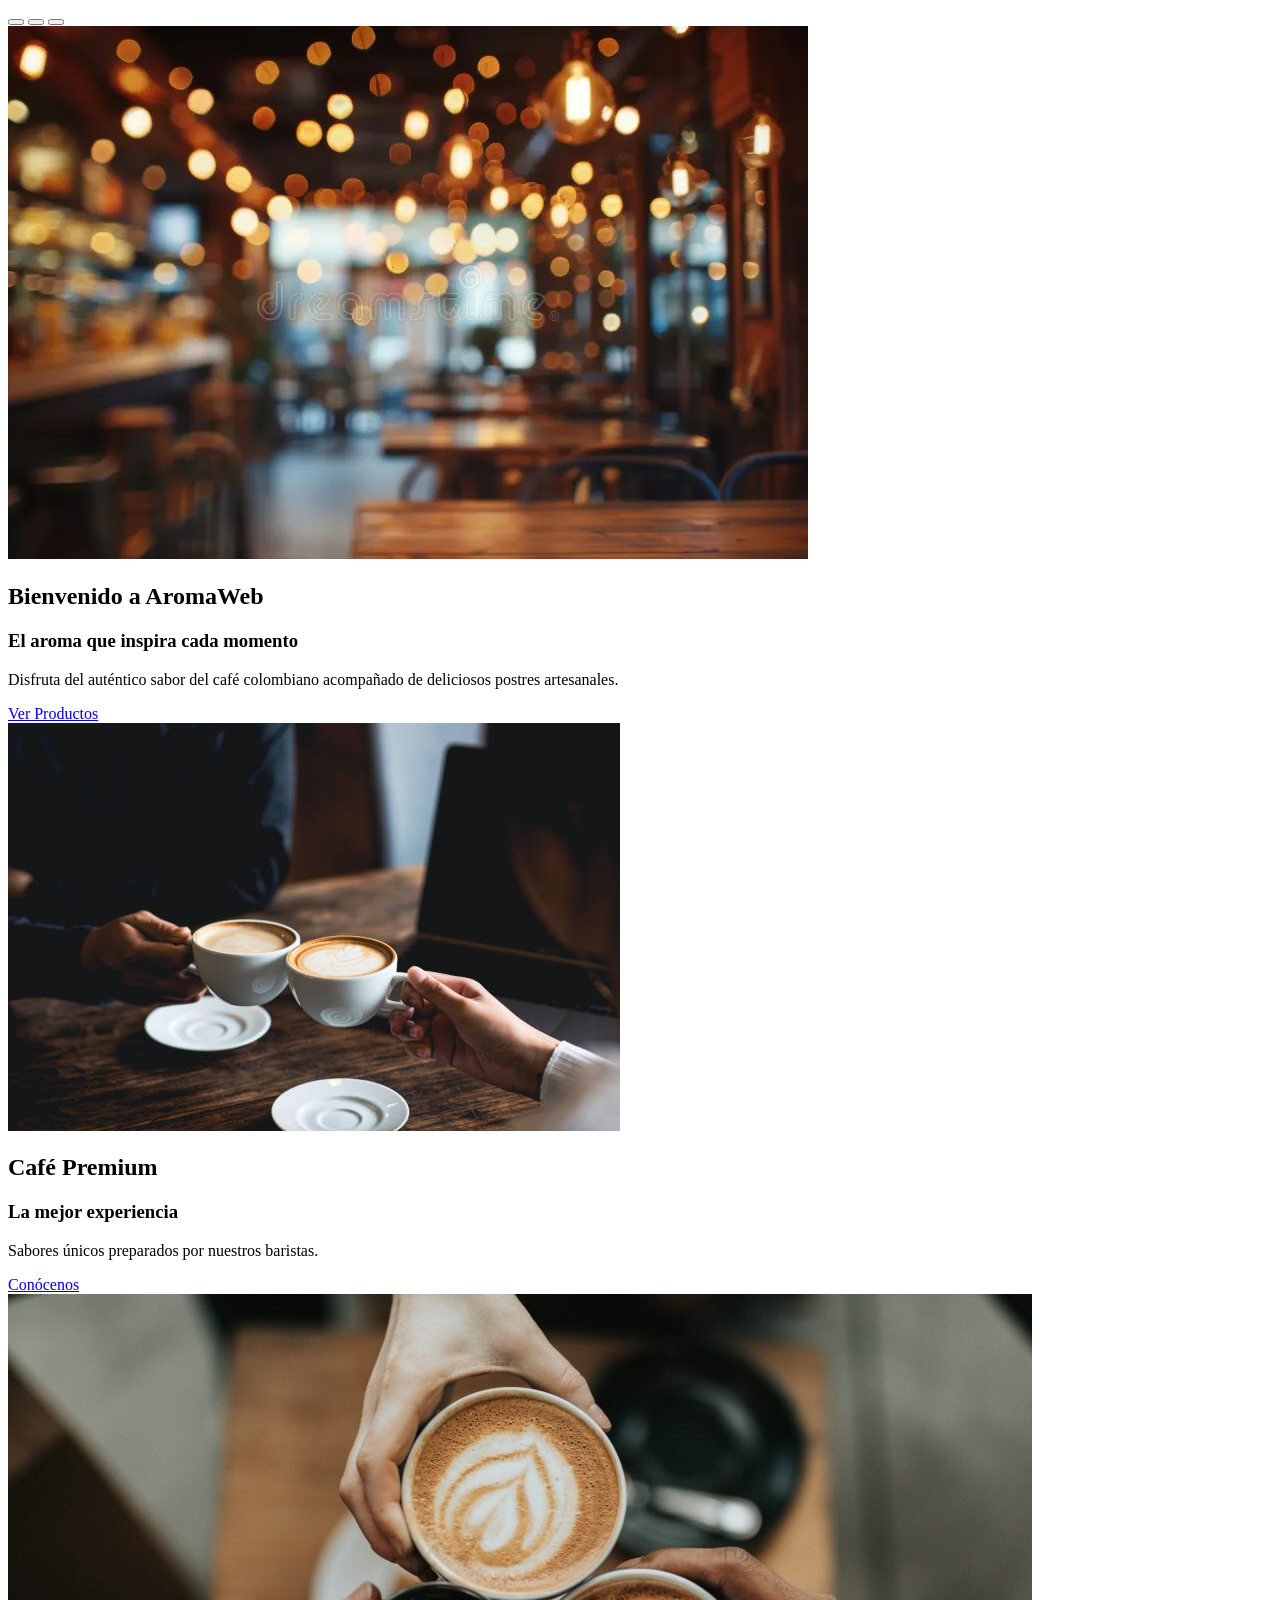
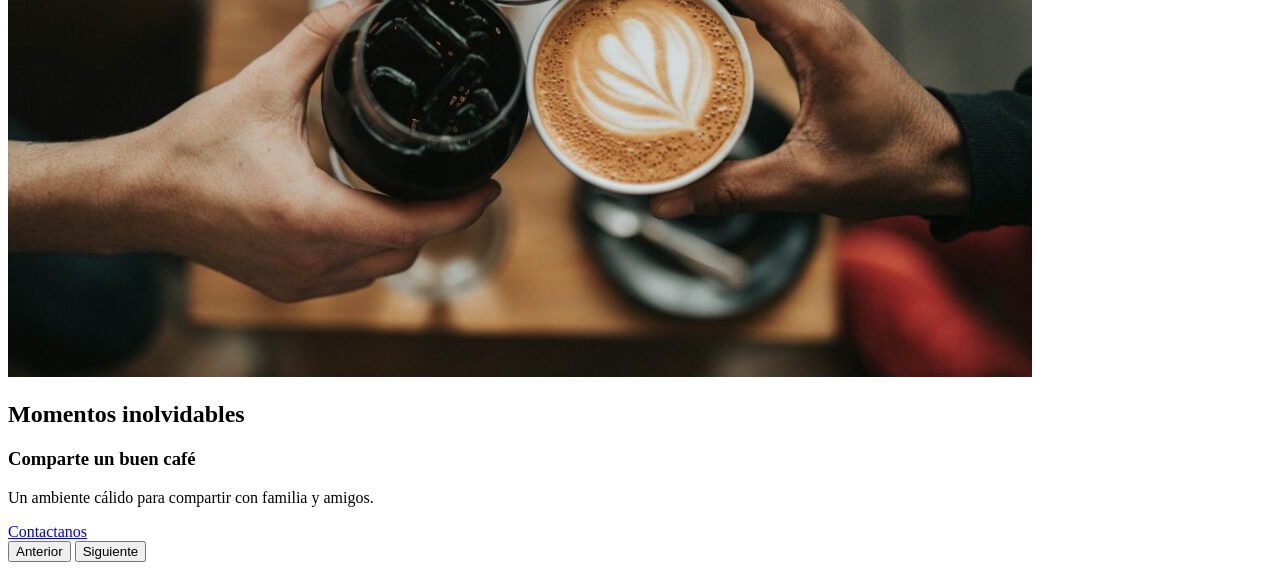
==== index.html @ 2843457e "Enlazar estilos.css con index.html" ====
<!DOCTYPE html>
<html lang="es">
<head>
    <meta charset="UTF-8">
    <meta name="viewport" content="width=device-width, initial-scale=1.0">
    <title>AromaWeb</title>
    <link rel="stylesheet" href="css/estilos.css">
</head>
<body>
    <section class="banner">
        <div id="carouselBanner" class="carousel slide carousel-fade" data-bs-ride="carousel">

            <div class="carousel-indicators">
                <button type="button" data-bs-target="#carouselBanner" data-bs-slide-to="0" class="active"></button>
                <button type="button" data-bs-target="#carouselBanner" data-bs-slide-to="1"></button>
                <button type="button" data-bs-target="#carouselBanner" data-bs-slide-to="2"></button>
            </div>

            <div class="carousel-inner">
                <div class="carousel-item active">
                    <img src="img/banner1.jpg" class="d-block w-100" alt="Banner 1">
                    <div class="carousel-caption">
                        <h1>Bienvenido a AromaWeb</h1>
                        <h3>El aroma que inspira cada momento</h3>
                        <p>
                            Disfruta del auténtico sabor del café colombiano
                            acompañado de deliciosos postres artesanales.
                        </p>
                        <a href="#" class="btn btn-warning">
                            Ver Productos
                        </a>
                    </div>
                </div>

                <div class="carousel-item">
                    <img src="img/banner2.jpg" class="d-block w-100" alt="Banner 2">
                    <div class="carousel-caption">
                        <h1>Café Premium</h1>
                        <h3>La mejor experiencia</h3>
                        <p>
                            Sabores únicos preparados por nuestros baristas.
                        </p>
                        <a href="#" class="btn btn-warning">
                            Conócenos
                        </a>
                    </div>
                </div>

                <div class="carousel-item">
                    <img src="img/banner3.jpg" class="d-block w-100" alt="Banner 3">
                    <div class="carousel-caption">
                        <h1>Momentos inolvidables</h1>
                        <h3>Comparte un buen café</h3>
                        <p>
                            Un ambiente cálido para compartir con familia y amigos.
                        </p>
                        <a href="#" class="btn btn-warning">
                            Contactanos
                        </a>
                    </div>
                </div>
            </div>

            <button
                class="carousel-control-prev"
                type="button"
                data-bs-target="#carouselBanner"
                data-bs-slide="prev">
                <span class="carousel-control-prev-icon"></span>
                <span class="visually-hidden">Anterior</span>
            </button>

            <button
                class="carousel-control-next"
                type="button"
                data-bs-target="#carouselBanner"
                data-bs-slide="next">
                <span class="carousel-control-next-icon"></span>
                <span class="visually-hidden">Siguiente</span>
            </button>

        </div>
    </section>
</body>
</html>
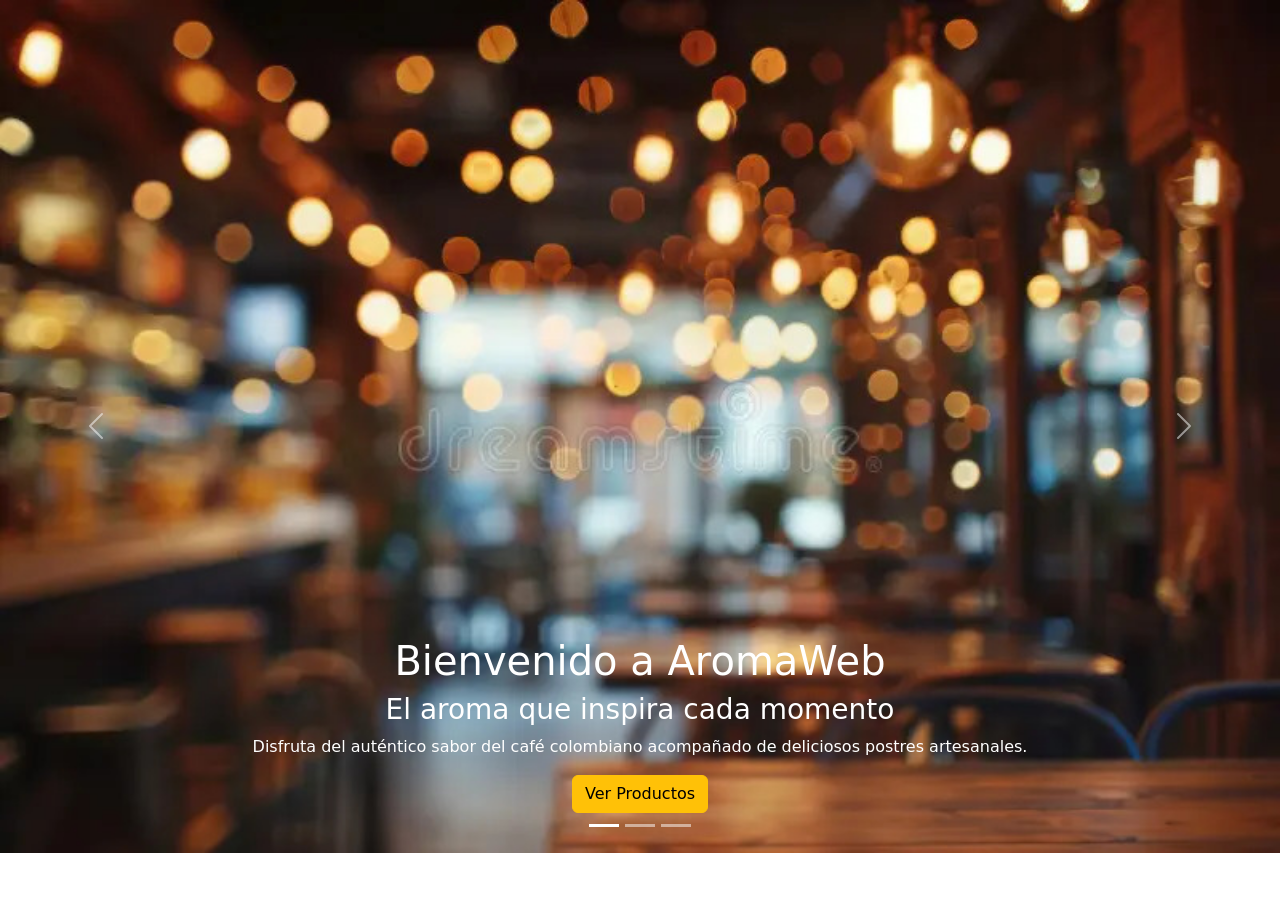
==== commit 5b5fe265: "Enlazar Bootstrap con index.html" ====
--- a/index.html
+++ b/index.html
@@ -4,6 +4,7 @@
     <meta charset="UTF-8">
     <meta name="viewport" content="width=device-width, initial-scale=1.0">
     <title>AromaWeb</title>
+    <link rel="stylesheet" href="lib/bootstrap/css/bootstrap.min.css">
     <link rel="stylesheet" href="css/estilos.css">
 </head>
 <body>
@@ -81,5 +82,6 @@
 
         </div>
     </section>
+    <script src="lib/bootstrap/js/bootstrap.bundle.min.js"></script> 
 </body>
 </html>
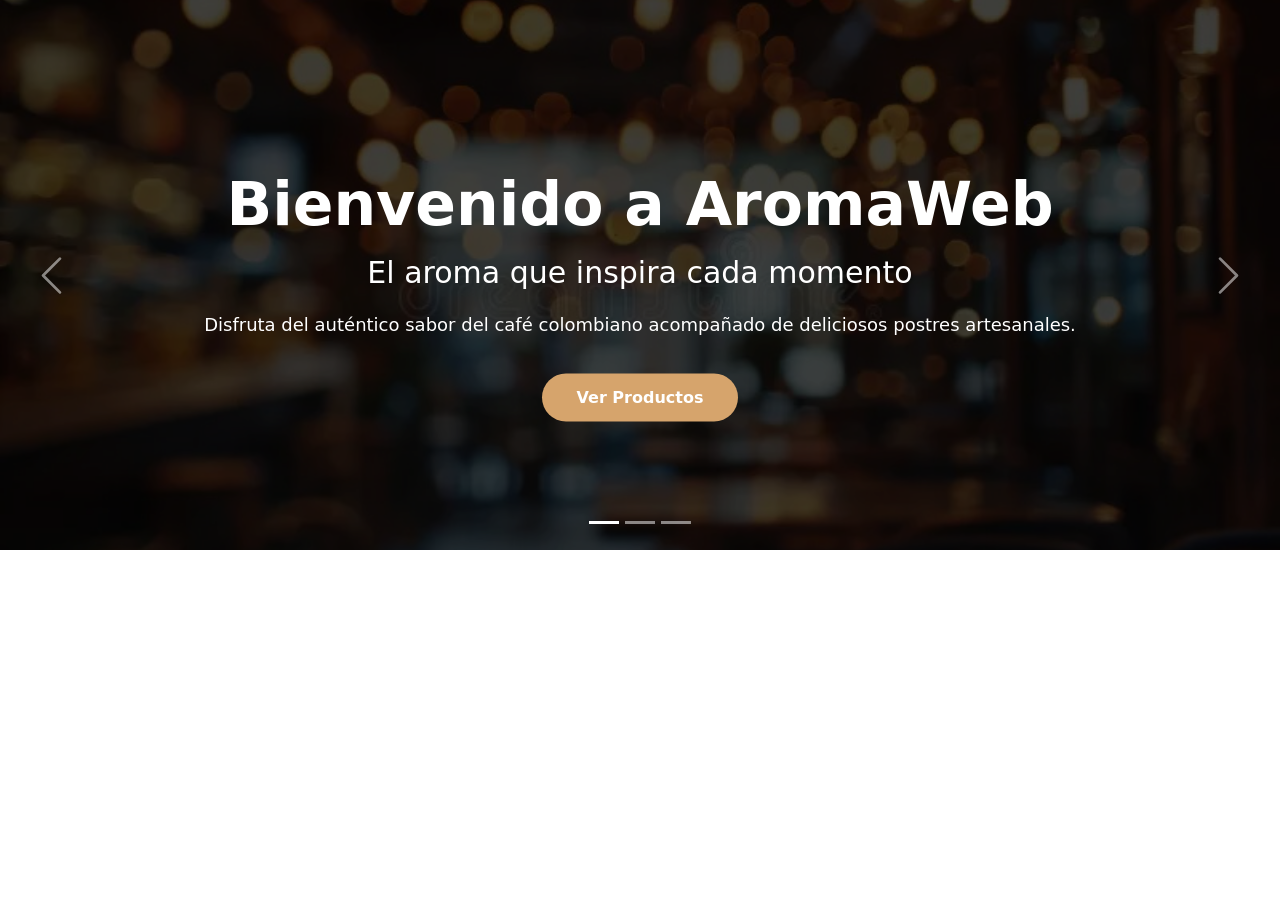
==== commit f36e6574: "Enlazar botones del carrusel con las páginas del sitio" ====
--- a/index.html
+++ b/index.html
@@ -8,7 +8,9 @@
     <link rel="stylesheet" href="css/estilos.css">
 </head>
 <body>
+
     <section class="banner">
+
         <div id="carouselBanner" class="carousel slide carousel-fade" data-bs-ride="carousel">
 
             <div class="carousel-indicators">
@@ -27,7 +29,7 @@
                             Disfruta del auténtico sabor del café colombiano
                             acompañado de deliciosos postres artesanales.
                         </p>
-                        <a href="#" class="btn btn-warning">
+                        <a href="components/productos.html" class="btn btn-warning">
                             Ver Productos
                         </a>
                     </div>
@@ -41,7 +43,7 @@
                         <p>
                             Sabores únicos preparados por nuestros baristas.
                         </p>
-                        <a href="#" class="btn btn-warning">
+                        <a href="components/nosotros.html" class="btn btn-warning">
                             Conócenos
                         </a>
                     </div>
@@ -55,33 +57,29 @@
                         <p>
                             Un ambiente cálido para compartir con familia y amigos.
                         </p>
-                        <a href="#" class="btn btn-warning">
-                            Contactanos
+                        <a href="components/contactos.html" class="btn btn-warning">
+                            Contáctanos
                         </a>
                     </div>
                 </div>
             </div>
 
             <button
-                class="carousel-control-prev"
-                type="button"
-                data-bs-target="#carouselBanner"
-                data-bs-slide="prev">
+                class="carousel-control-prev" type="button" data-bs-target="#carouselBanner"data-bs-slide="prev">
                 <span class="carousel-control-prev-icon"></span>
                 <span class="visually-hidden">Anterior</span>
             </button>
 
             <button
-                class="carousel-control-next"
-                type="button"
-                data-bs-target="#carouselBanner"
-                data-bs-slide="next">
+                class="carousel-control-next" type="button" data-bs-target="#carouselBanner" data-bs-slide="next">
                 <span class="carousel-control-next-icon"></span>
                 <span class="visually-hidden">Siguiente</span>
             </button>
 
         </div>
+
     </section>
+    
     <script src="lib/bootstrap/js/bootstrap.bundle.min.js"></script> 
 </body>
 </html>
--- a/css/estilos.css
+++ b/css/estilos.css
@@ -0,0 +1,75 @@
+.banner{
+    width: 100%;
+}
+
+.carousel-item{
+    height: 550px; 
+}
+
+.carousel-item img{
+    width: 100%;
+    height: 100%;
+    object-fit: cover;      
+    object-position: center;
+    filter: brightness(45%);
+}
+
+.carousel-item::before{
+    content:"";
+    position:absolute;
+    width:100%;
+    height:100%;
+    background:rgba(0,0,0,.45);
+    top:0;
+    left:0;
+    z-index:1;
+}
+
+.carousel-caption{
+    position:absolute;
+    top:50%;
+    left:50%;
+    transform:translate(-50%,-50%);
+    z-index:2;
+    width:70%;
+}
+
+.carousel-caption h1{
+    font-size:60px;
+    font-weight:bold;
+}
+
+.carousel-caption h3{
+    font-size:30px;
+    margin:15px 0;
+}
+
+.carousel-caption p{
+    font-size:18px;
+    margin-top:20px;
+}
+
+.carousel-caption .btn{
+    margin-top:20px;
+    padding:12px 35px;
+    border-radius:30px;
+    background:#d6a46c;
+    border:none;
+    color:#fff;
+    font-weight:bold;
+}
+
+.carousel-caption .btn:hover{
+    background:#b67b42;
+}
+
+.carousel-control-prev-icon,
+.carousel-control-next-icon{
+    width:45px;
+    height:45px;
+}
+
+.carousel-control-prev,
+.carousel-control-next{
+    width:8%;
+}
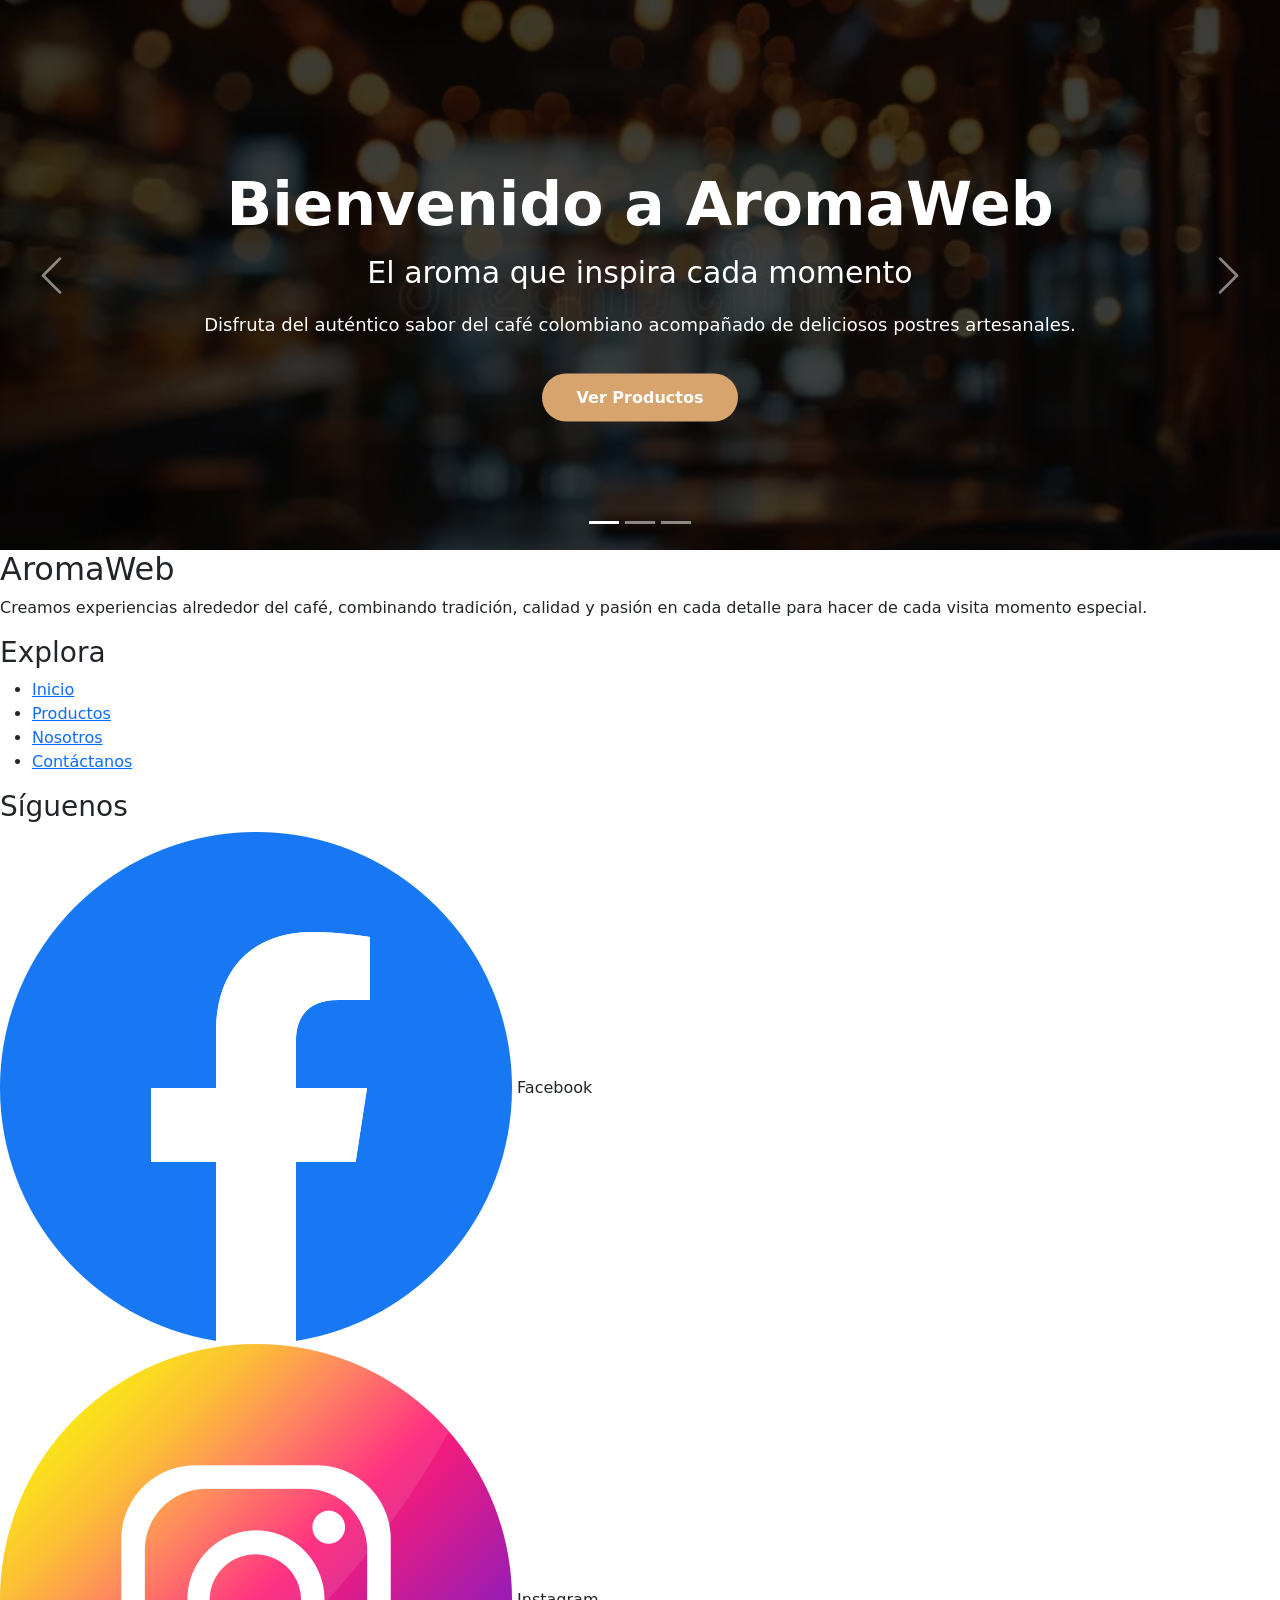
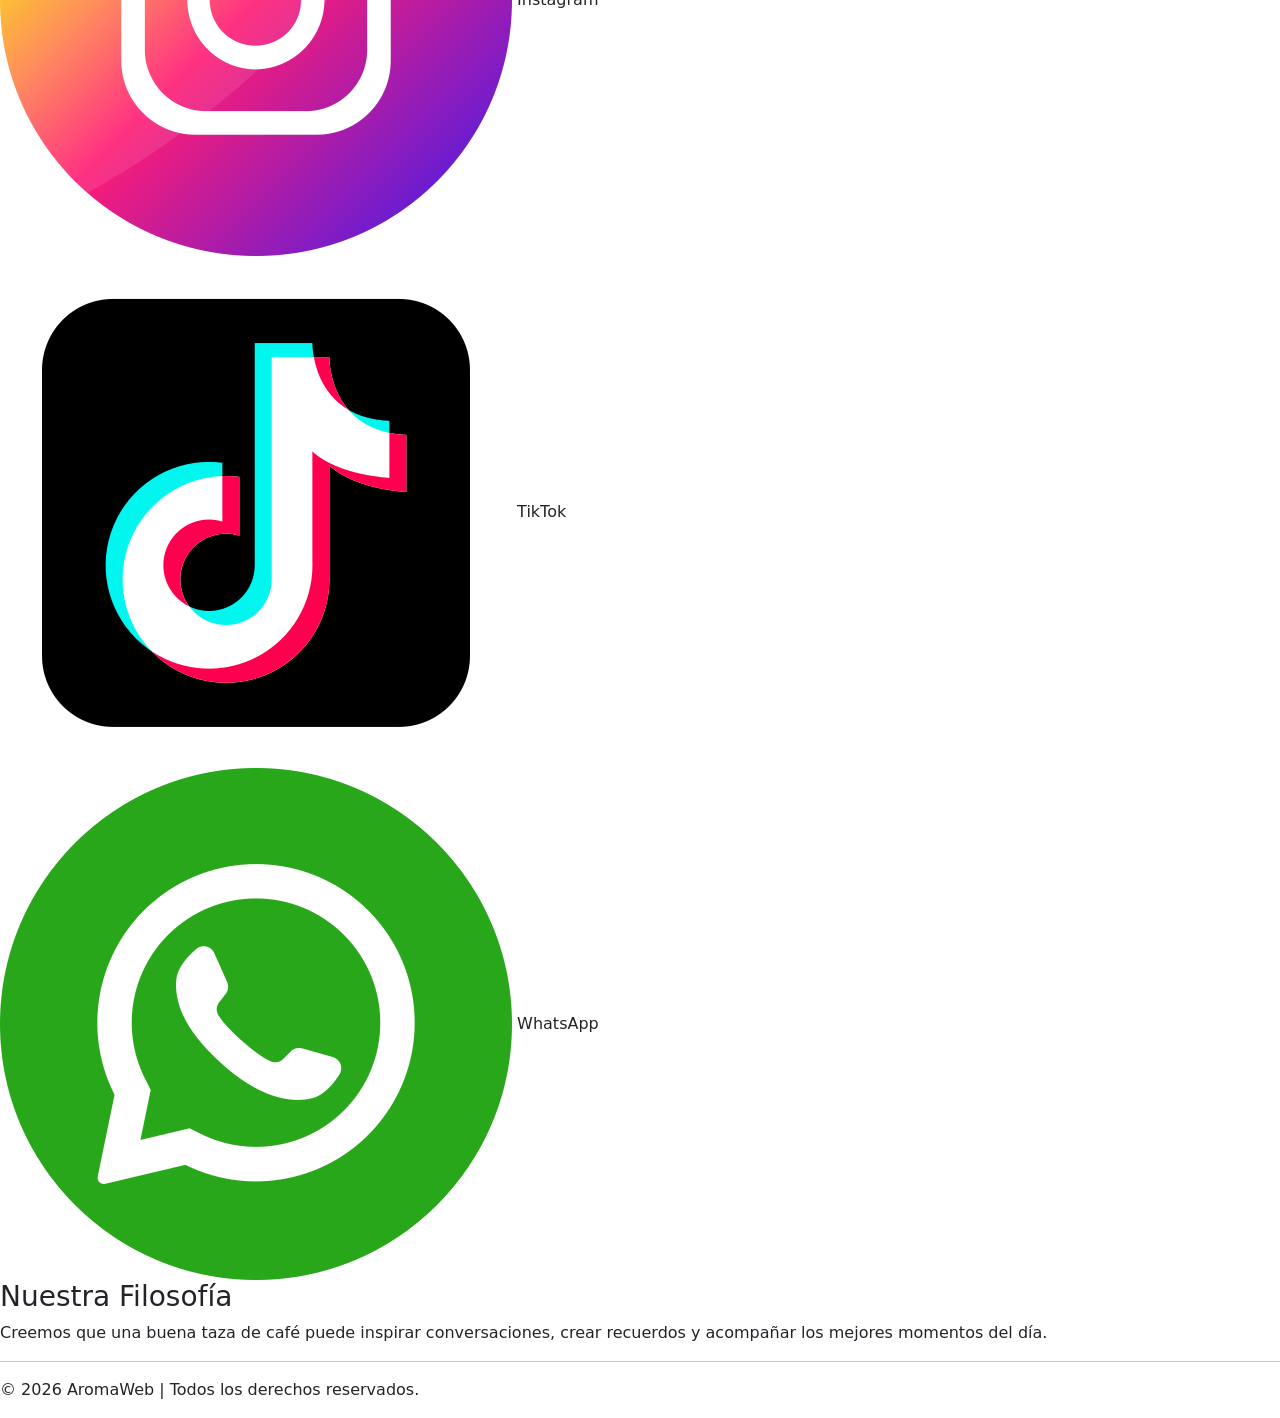
==== commit 175efbd3: "Conectar el footer.html y footer.js  con la página de inicio" ====
--- a/index.html
+++ b/index.html
@@ -80,6 +80,9 @@
 
     </section>
     
+    <div id="footer"></div>
+    <script src="js/footer.js"></script>
+
     <script src="lib/bootstrap/js/bootstrap.bundle.min.js"></script> 
 </body>
 </html>
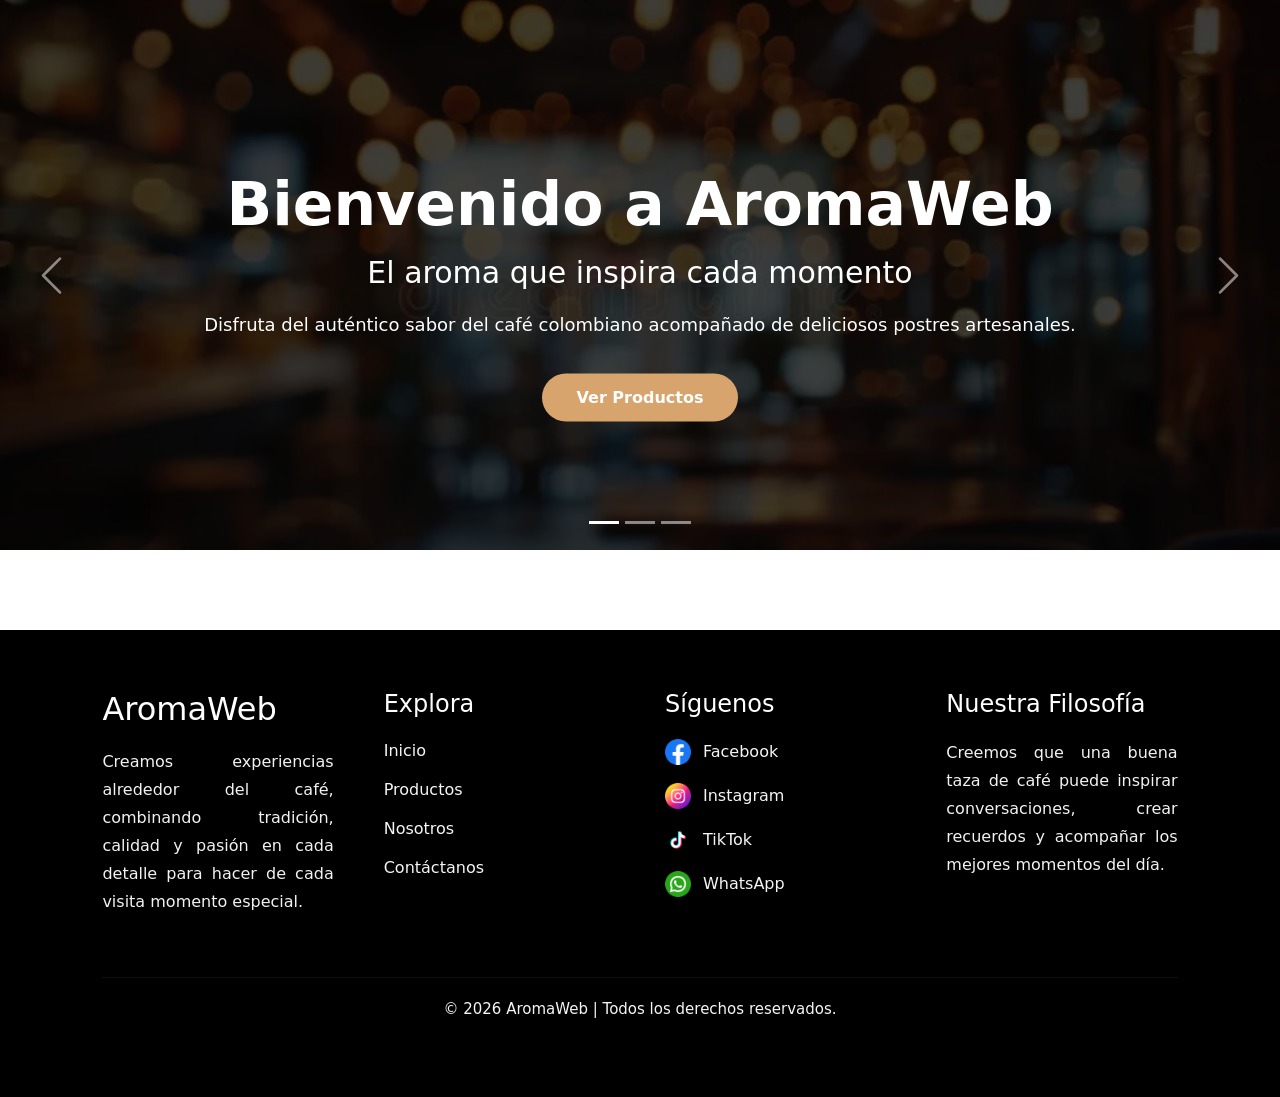
==== commit 9be43730: "Conectar estilos del footer con la página de inicio" ====
--- a/index.html
+++ b/index.html
@@ -6,6 +6,7 @@
     <title>AromaWeb</title>
     <link rel="stylesheet" href="lib/bootstrap/css/bootstrap.min.css">
     <link rel="stylesheet" href="css/estilos.css">
+    <link rel="stylesheet" href="css/footer.css">
 </head>
 <body>
 
--- a/css/footer.css
+++ b/css/footer.css
@@ -0,0 +1,96 @@
+.footer{
+    background:#000000;
+    color:#fff;
+    margin-top:80px;
+    padding:60px 8%;
+}
+
+.footer-contenedor{
+    max-width:1200px;
+    margin:auto;
+    display:grid;
+    grid-template-columns:repeat(4,1fr);
+    gap:50px;
+}
+
+.footer-columna h2{
+    font-size:32px;
+    margin-bottom:20px;
+}
+
+.footer-columna h3{
+    font-size:24px;
+    margin-bottom:20px;
+}
+
+.footer-columna p{
+    color:#f2f2f2;
+    line-height:28px;
+    text-align:justify;
+}
+
+.footer-columna ul{
+    list-style:none;
+    padding:0;
+}
+
+.footer-columna ul li{
+    margin-bottom:15px;
+}
+
+.footer-columna ul li a{
+    text-decoration:none;
+    color:#f5f5f5;
+    transition:.3s;
+}
+
+.footer-columna ul li a:hover{
+    color:#000000;
+    padding-left:8px;
+}
+
+.footer hr{
+    border:none;
+    height:1px;
+    background:rgba(255,255,255,.2);
+    margin:45px 0 20px;
+}
+
+.footer-copy{
+    text-align:center;
+    color:#f5f5f5;
+    font-size:15px;
+}
+
+.red-footer{
+    display:flex;
+    align-items:center;
+    gap:12px;
+    margin-bottom:18px;
+}
+
+.red-footer img{
+    width:26px;
+    height:26px;
+    object-fit:contain;
+}
+
+.red-footer span{
+    color:#f5f5f5;
+    transition:.3s;
+    cursor:pointer;
+}
+
+.red-footer:hover span{
+    color:#000000;
+    padding-left:6px;
+}
+
+.footer-columna ul li a{
+    transition:.3s;
+}
+
+.footer-columna ul li a:hover{
+    color:#000000;
+    padding-left:6px;
+}
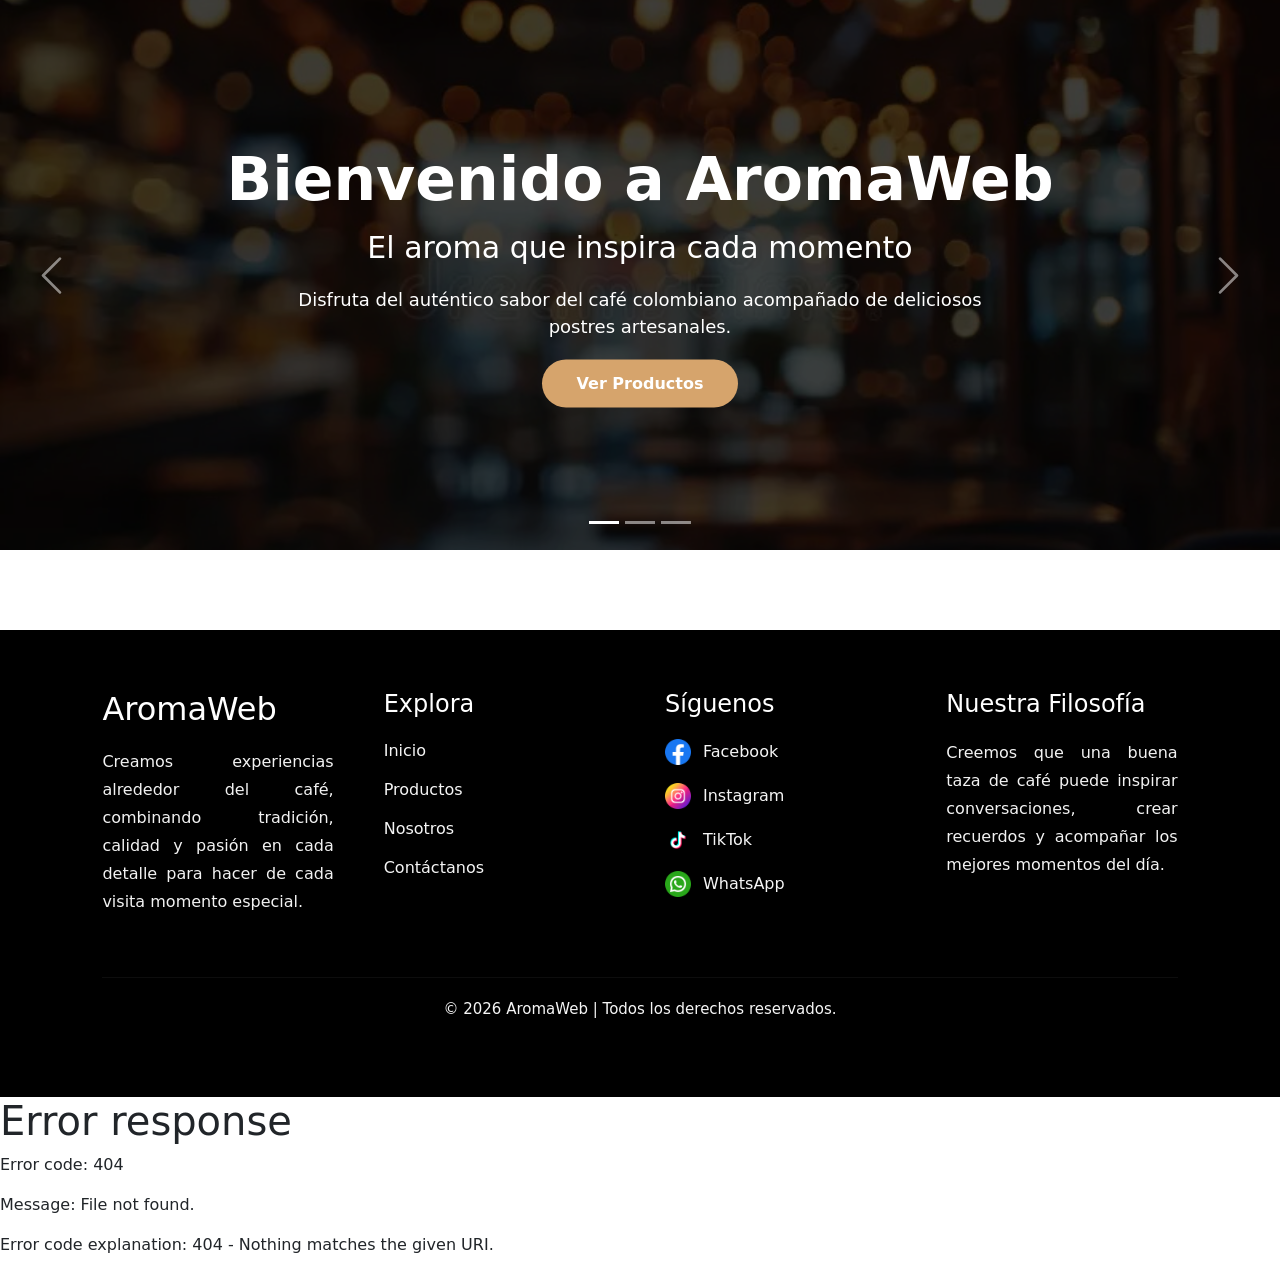
==== commit 4b6f782d: "Integrar el navbar en todas las páginas del sitio" ====
--- a/index.html
+++ b/index.html
@@ -82,6 +82,11 @@
     </section>
     
     <div id="footer"></div>
+
+    <div id="navbar"></div> 
+    
+    <script> fetch('nav.html') .then(response=> response.text()) .then(data => { document.getElementById('navbar').innerHTML = data; }); </script>
+
     <script src="js/footer.js"></script>
 
     <script src="lib/bootstrap/js/bootstrap.bundle.min.js"></script> 
--- a/css/estilos.css
+++ b/css/estilos.css
@@ -26,12 +26,16 @@
 }
 
 .carousel-caption{
-    position:absolute;
-    top:50%;
-    left:50%;
-    transform:translate(-50%,-50%);
-    z-index:2;
-    width:70%;
+    position: absolute;
+    top: 50%;
+    left: 50%;
+    right: auto;
+    bottom: auto;
+    width: 70%;
+    max-width: 900px;
+    transform: translate(-50%, -50%);
+    text-align: center;
+    z-index: 2;
 }
 
 .carousel-caption h1{
@@ -73,3 +77,16 @@
 .carousel-control-next{
     width:8%;
 }
+
+.carousel-caption h1,
+.carousel-caption h3,
+.carousel-caption p{
+    text-align: center;
+}
+
+.carousel-caption p{
+    max-width: 700px;
+    margin: 20px auto 0;
+}
+
+/*    <link rel="stylesheet" href="css/footer.css">
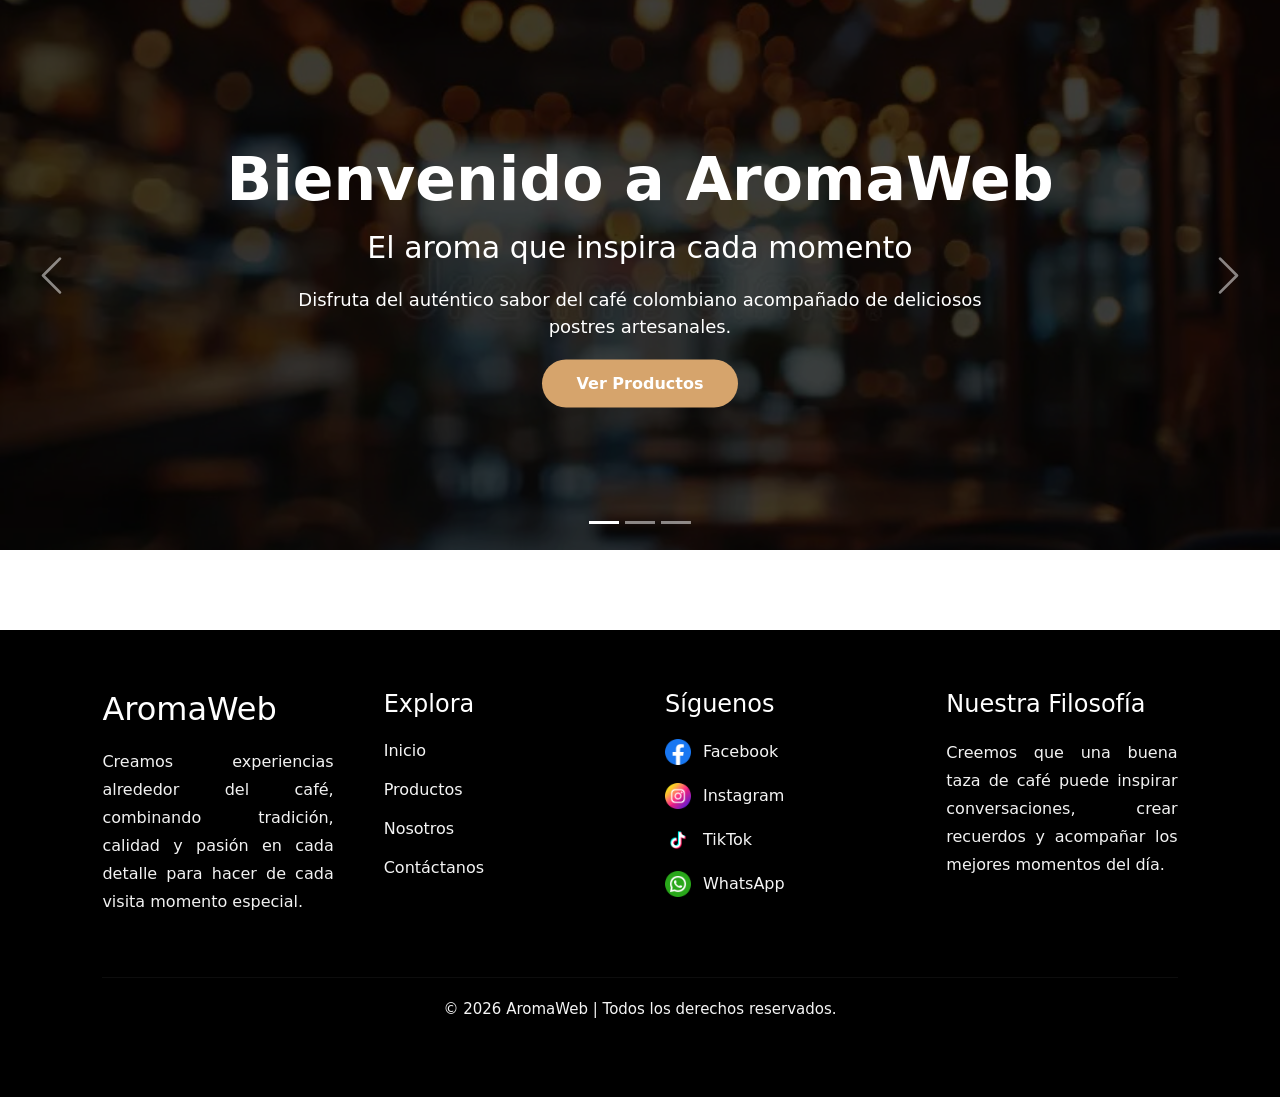
==== commit 2b497488: "Conectar el nav.html y nav.js con la página de inicio" ====
--- a/index.html
+++ b/index.html
@@ -9,6 +9,8 @@
     <link rel="stylesheet" href="css/footer.css">
 </head>
 <body>
+
+    <div id="navbar"></div>
 
     <section class="banner">
 
@@ -83,12 +85,8 @@
     
     <div id="footer"></div>
 
-    <div id="navbar"></div> 
-    
-    <script> fetch('nav.html') .then(response=> response.text()) .then(data => { document.getElementById('navbar').innerHTML = data; }); </script>
-
+    <script src="js/nav.js"></script>
     <script src="js/footer.js"></script>
-
     <script src="lib/bootstrap/js/bootstrap.bundle.min.js"></script> 
 </body>
 </html>
